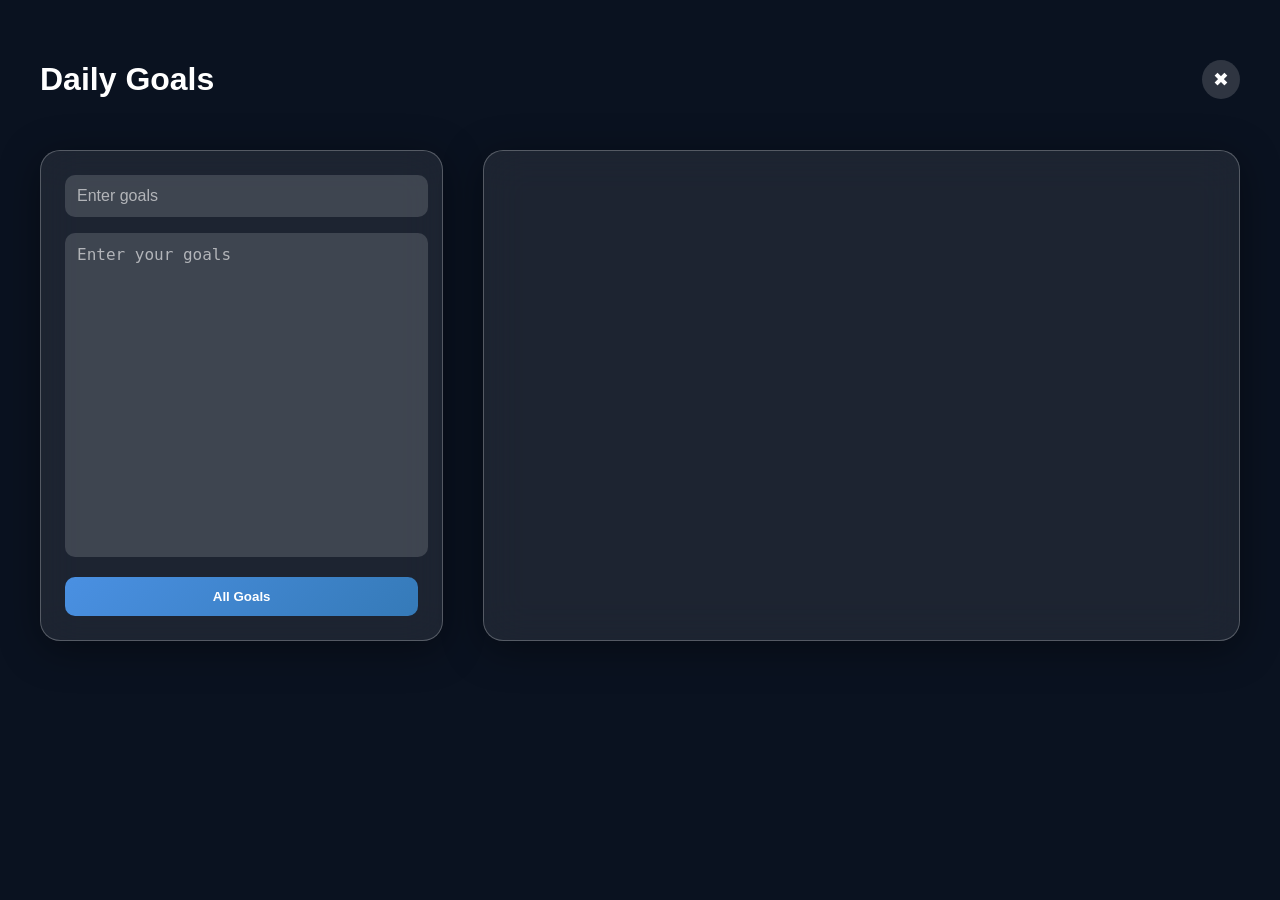
==== goals.html @ aaba25d2 "All UI done" ====
<!DOCTYPE html>
<html lang="en">

<head>
    <meta charset="UTF-8">
    <meta name="viewport" content="width=device-width, initial-scale=1.0">
    <title>Daily Goals</title>
    <link rel="stylesheet" href="./css/goals.css">
</head>

<body>
    <header>
        <h1>Daily Goals</h1>
        <button class="close-btn">✖</button>
    </header>

    <section class="goals-container">
        <!-- Left: Goal Form -->
        <div class="goal-form">
            <input type="text" id="goal-title" placeholder="Enter goals">
            <textarea id="goal-desc" placeholder="Enter your goals"></textarea>
            <button id="add-goal">All Goals</button>
        </div>

        <!-- Right: Goal List (empty for DOM updates) -->
        <div class="goal-list" id="goal-list"></div>
    </section>

    <script src="./js/goals.js"></script>
</body>

</html>
---- css/goals.css ----
body {
    font-family: "Inter", sans-serif;
    background: linear-gradient(180deg, #0a1220 100%, #213d6a 0%);
    color: #fff;
    margin: 0;
    padding: 40px;
}

header {
    display: flex;
    justify-content: space-between;
    align-items: center;
    margin-bottom: 30px;
}

h1 {
    font-size: 2rem;
    font-weight: 800;
}

.close-btn {
    background: rgba(255, 255, 255, 0.15);
    border: none;
    border-radius: 50%;
    padding: 8px 11px;
    font-size: 1.2rem;
    color: #fff;
    cursor: pointer;
    transition: background 0.3s;
}

.close-btn:hover {
    background: rgba(255, 255, 255, 0.3);
}

.goals-container {
    display: flex;
    gap: 40px;
    flex-wrap: wrap;
}

.goal-form {
    flex: 1;
    min-width: 320px;
    background: rgba(255, 255, 255, 0.08);
    border: 1px solid rgba(255, 255, 255, 0.25);
    backdrop-filter: blur(20px);
    border-radius: 20px;
    padding: 24px;
    box-shadow: 0 8px 40px rgba(0, 0, 0, 0.4);
}

.goal-form input,
.goal-form textarea {
    width: 96%;
    padding: 12px;
    margin-bottom: 16px;
    border: none;
    border-radius: 10px;
    background: rgba(255, 255, 255, 0.15);
    color: #fff;
    font-size: 1rem;
    outline: none;
}

.goal-form textarea {
    height: 300px;
    resize: none;
}

.goal-form input::placeholder,
.goal-form textarea::placeholder {
    color: rgba(255, 255, 255, 0.6);
}

.goal-form button {
    width: 100%;
    padding: 12px;
    border: none;
    border-radius: 10px;
    background: linear-gradient(135deg, #4a90e2, #357ab8);
    color: #fff;
    font-weight: 700;
    cursor: pointer;
    transition: background 0.3s, transform 0.2s;
}

.goal-form button:hover {
    background: linear-gradient(135deg, #357ab8, #4a90e2);
    transform: translateY(-2px);
}

.goal-list {
    flex: 2;
    min-width: 400px;
    background: rgba(255, 255, 255, 0.08);
    border: 1px solid rgba(255, 255, 255, 0.25);
    backdrop-filter: blur(20px);
    border-radius: 20px;
    padding: 24px;
    box-shadow: 0 8px 40px rgba(0, 0, 0, 0.4);
    overflow-y: auto;
}

/* @media (max-width: 768px) {
    body {
        padding: 20px;
    }

    .goals-container {
        flex-direction: column;
    }
} */
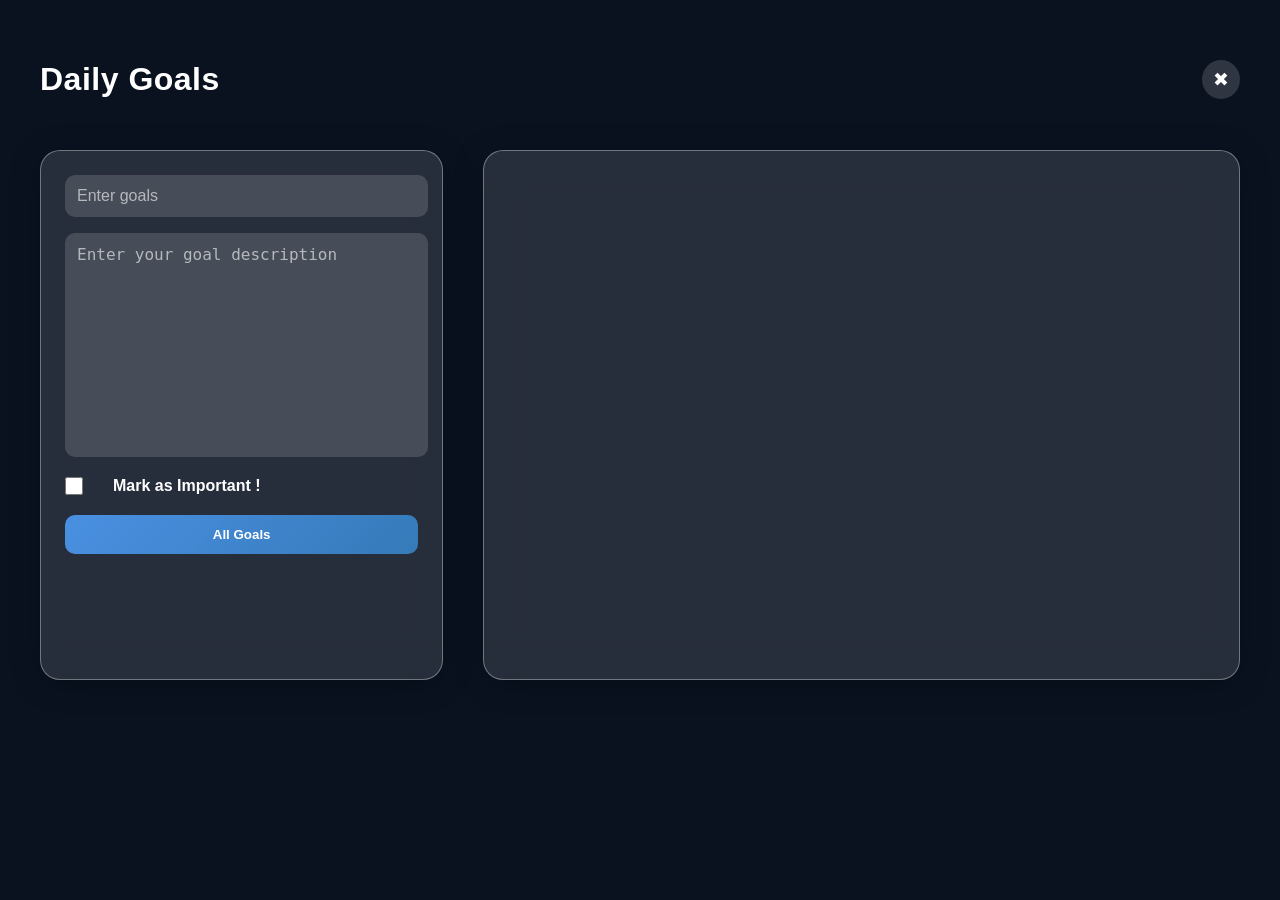
==== commit 67976976: "completed tasks js and some UI" ====
--- a/goals.html
+++ b/goals.html
@@ -15,15 +15,18 @@
     </header>
 
     <section class="goals-container">
-        <!-- Left: Goal Form -->
         <div class="goal-form">
             <input type="text" id="goal-title" placeholder="Enter goals">
-            <textarea id="goal-desc" placeholder="Enter your goals"></textarea>
+            <textarea id="goal-desc" placeholder="Enter your goal description"></textarea>
+            <label>
+                <input type="checkbox" id="important"> Mark as Important !
+            </label>
             <button id="add-goal">All Goals</button>
         </div>
 
-        <!-- Right: Goal List (empty for DOM updates) -->
-        <div class="goal-list" id="goal-list"></div>
+        <div class="goal-list" id="goal-list">
+
+        </div>
     </section>
 
     <script src="./js/goals.js"></script>
--- a/css/goals.css
+++ b/css/goals.css
@@ -1,6 +1,6 @@
 body {
     font-family: "Inter", sans-serif;
-    background: linear-gradient(180deg, #0a1220 100%, #213d6a 0%);
+    background: linear-gradient(180deg, #0a1220 100%, #16243b 0%);
     color: #fff;
     margin: 0;
     padding: 40px;
@@ -16,6 +16,7 @@
 h1 {
     font-size: 2rem;
     font-weight: 800;
+    letter-spacing: 0.5px;
 }
 
 .close-btn {
@@ -39,16 +40,30 @@
     flex-wrap: wrap;
 }
 
-.goal-form {
-    flex: 1;
+.goal-form,
+.goal-list {
     min-width: 320px;
-    background: rgba(255, 255, 255, 0.08);
-    border: 1px solid rgba(255, 255, 255, 0.25);
+    height: 480px;
+    background: rgba(255, 255, 255, 0.12);
+    border: 1px solid rgba(255, 255, 255, 0.35);
     backdrop-filter: blur(20px);
     border-radius: 20px;
     padding: 24px;
-    box-shadow: 0 8px 40px rgba(0, 0, 0, 0.4);
-}
+    box-shadow: 0 4px 30px rgba(0, 0, 0, 0.25);
+    overflow-y: auto;
+    scroll-behavior: smooth;
+}
+
+.goal-form {
+    flex: 1;
+    min-width: 280px;
+}
+
+.goal-list {
+    flex: 2;
+    min-width: 400px;
+}
+
 
 .goal-form input,
 .goal-form textarea {
@@ -64,8 +79,10 @@
 }
 
 .goal-form textarea {
-    height: 300px;
     resize: none;
+    height: 200px;
+    overflow-y: auto;
+    word-wrap: break-word;
 }
 
 .goal-form input::placeholder,
@@ -73,6 +90,25 @@
     color: rgba(255, 255, 255, 0.6);
 }
 
+.goal-form label {
+    display: flex;
+    align-items: center;
+    gap: 30px;
+    margin-bottom: 20px;
+    color: #fff;
+    font-weight: 600;
+    cursor: pointer;
+}
+
+.goal-form input[type="checkbox"] {
+    width: 18px;
+    height: 18px;
+    margin: 0;
+    flex-shrink: 0;
+    cursor: pointer;
+    accent-color: #4a90e2;
+}
+
 .goal-form button {
     width: 100%;
     padding: 12px;
@@ -90,24 +126,104 @@
     transform: translateY(-2px);
 }
 
-.goal-list {
-    flex: 2;
-    min-width: 400px;
-    background: rgba(255, 255, 255, 0.08);
-    border: 1px solid rgba(255, 255, 255, 0.25);
-    backdrop-filter: blur(20px);
-    border-radius: 20px;
-    padding: 24px;
-    box-shadow: 0 8px 40px rgba(0, 0, 0, 0.4);
-    overflow-y: auto;
-}
+.goal-item {
+    display: flex;
+    justify-content: space-between;
+    align-items: center;
+    gap: 1rem;
+    background: rgba(255, 255, 255, 0.15);
+    border-radius: 12px;
+    padding: 12px 16px;
+    margin-bottom: 12px;
+    transition: transform 0.2s, background 0.3s;
+    overflow-wrap: break-word;
+    word-break: break-word;
+    white-space: normal;
+}
+
+.goal-item>div:first-child {
+    flex: 1;
+}
+
+.goal-item>div:last-child {
+    display: flex;
+    flex-direction: row;
+    gap: 0.5rem;
+}
+
+.goal-item:hover {
+    transform: translateY(-3px);
+    background: rgba(255, 255, 255, 0.25);
+}
+
+.goal-item.important {
+    border-left: 4px solid #ffcc00;
+}
+
+.goal-item button {
+    background: rgba(255, 255, 255, 0.25);
+    border: none;
+    border-radius: 8px;
+    padding: 8px 12px;
+    color: #fff;
+    font-weight: 600;
+    cursor: pointer;
+    transition: background 0.3s;
+}
+
+.goal-item button:hover {
+    background: rgba(255, 255, 255, 0.4);
+}
+
+.goal-item.done {
+    opacity: 0.6;
+}
+
+.goal-item.done h3,
+.goal-item.done p {
+    text-decoration: line-through;
+    text-decoration-thickness: 3px;
+    font-weight: 700;
+}
+
+.goal-actions {
+    display: flex;
+    gap: 12px;
+    align-items: center;
+}
+
+.goal-actions i {
+    cursor: pointer;
+    font-size: 18px;
+    transition: color 0.2s ease, transform 0.2s ease;
+}
+
+.fa-check {
+    color: #28a745;
+}
+
+.fa-pen {
+    color: #4a90e2;
+}
+
+.fa-trash {
+    color: #e74c3c;
+}
+
+.goal-actions i:hover {
+    transform: scale(1.2);
+    filter: brightness(1.3);
+}
+
+
+
 
 /* @media (max-width: 768px) {
     body {
         padding: 20px;
     }
 
-    .goals-container {
+    .goal-wrapper {
         flex-direction: column;
     }
 } */
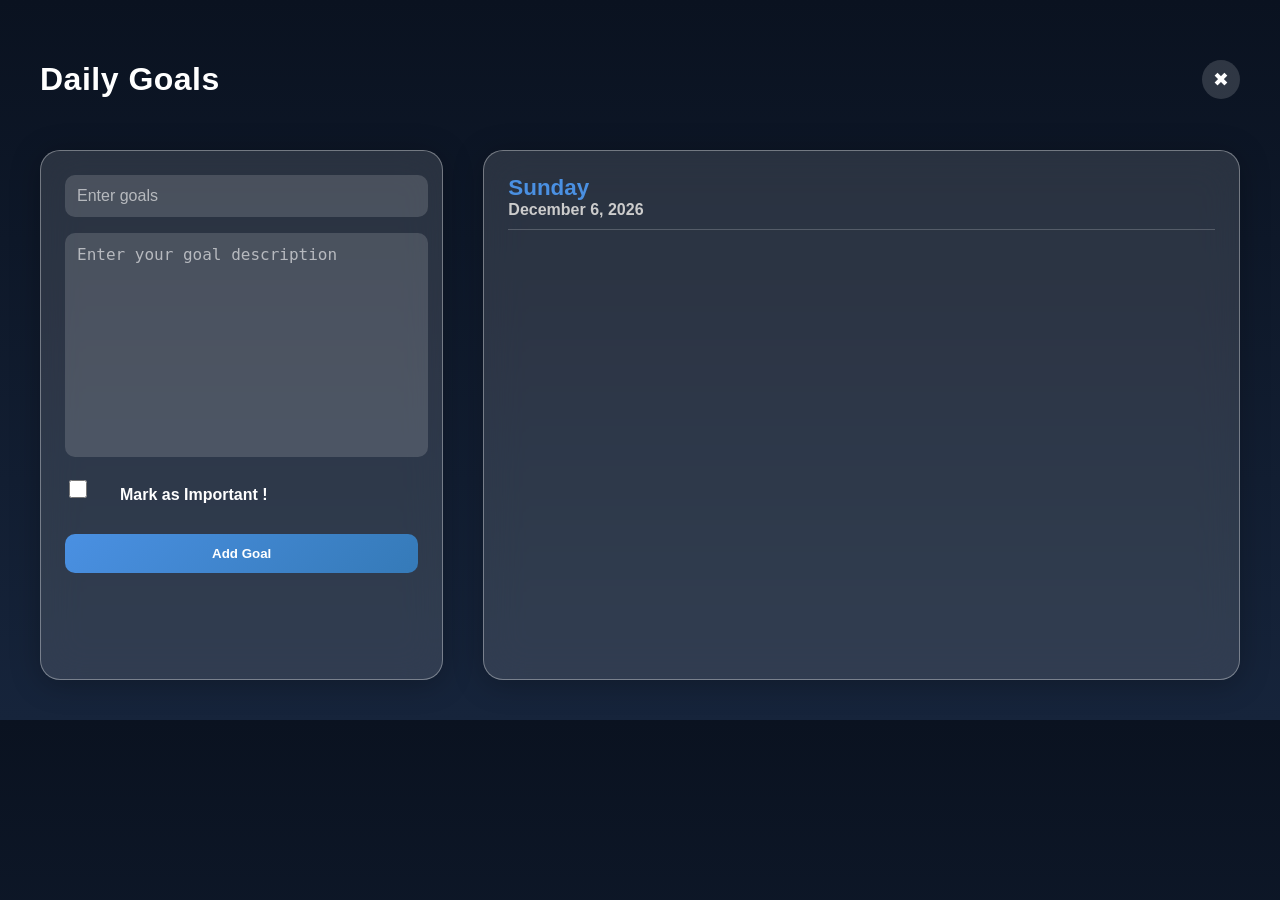
==== commit 9e1dd92e: "task and goal done" ====
--- a/goals.html
+++ b/goals.html
@@ -6,6 +6,7 @@
     <meta name="viewport" content="width=device-width, initial-scale=1.0">
     <title>Daily Goals</title>
     <link rel="stylesheet" href="./css/goals.css">
+    <link rel="stylesheet" href="https://cdnjs.cloudflare.com/ajax/libs/font-awesome/6.5.0/css/all.min.css">
 </head>
 
 <body>
@@ -21,12 +22,20 @@
             <label>
                 <input type="checkbox" id="important"> Mark as Important !
             </label>
-            <button id="add-goal">All Goals</button>
+            <div class="btn-group">
+                <button id="add-goal">Add Goal</button>
+                <button id="cancel-edit">Cancel</button>
+            </div>
         </div>
 
-        <div class="goal-list" id="goal-list">
 
+        <div class="goal-panel">
+            <div id="date-header" class="date-header"></div>
+            <div class="goal-list" id="goal-list"></div>
         </div>
+
+
+
     </section>
 
     <script src="./js/goals.js"></script>
--- a/css/goals.css
+++ b/css/goals.css
@@ -1,6 +1,6 @@
 body {
     font-family: "Inter", sans-serif;
-    background: linear-gradient(180deg, #0a1220 100%, #16243b 0%);
+    background: linear-gradient(180deg, #0a1220 0%, #16243b 100%);
     color: #fff;
     margin: 0;
     padding: 40px;
@@ -41,7 +41,7 @@
 }
 
 .goal-form,
-.goal-list {
+.goal-panel {
     min-width: 320px;
     height: 480px;
     background: rgba(255, 255, 255, 0.12);
@@ -59,11 +59,17 @@
     min-width: 280px;
 }
 
-.goal-list {
+.goal-panel {
     flex: 2;
     min-width: 400px;
-}
-
+    display: flex;
+    flex-direction: column;
+}
+
+.goal-list {
+    flex: 1;
+    overflow-y: auto;
+}
 
 .goal-form input,
 .goal-form textarea {
@@ -81,8 +87,6 @@
 .goal-form textarea {
     resize: none;
     height: 200px;
-    overflow-y: auto;
-    word-wrap: break-word;
 }
 
 .goal-form input::placeholder,
@@ -95,7 +99,6 @@
     align-items: center;
     gap: 30px;
     margin-bottom: 20px;
-    color: #fff;
     font-weight: 600;
     cursor: pointer;
 }
@@ -103,10 +106,14 @@
 .goal-form input[type="checkbox"] {
     width: 18px;
     height: 18px;
-    margin: 0;
-    flex-shrink: 0;
-    cursor: pointer;
     accent-color: #4a90e2;
+}
+
+.btn-group {
+    display: flex;
+    flex-direction: column;
+    gap: 8px;
+    margin-top: 15px;
 }
 
 .goal-form button {
@@ -124,6 +131,20 @@
 .goal-form button:hover {
     background: linear-gradient(135deg, #357ab8, #4a90e2);
     transform: translateY(-2px);
+}
+
+#cancel-edit {
+    display: none;
+    background: #e74c3c;
+    color: white;
+    border: none;
+    padding: 12px;
+    border-radius: 10px;
+    cursor: pointer;
+}
+
+#cancel-edit:hover {
+    background: #c0392b;
 }
 
 .goal-item {
@@ -136,19 +157,6 @@
     padding: 12px 16px;
     margin-bottom: 12px;
     transition: transform 0.2s, background 0.3s;
-    overflow-wrap: break-word;
-    word-break: break-word;
-    white-space: normal;
-}
-
-.goal-item>div:first-child {
-    flex: 1;
-}
-
-.goal-item>div:last-child {
-    display: flex;
-    flex-direction: row;
-    gap: 0.5rem;
 }
 
 .goal-item:hover {
@@ -160,21 +168,6 @@
     border-left: 4px solid #ffcc00;
 }
 
-.goal-item button {
-    background: rgba(255, 255, 255, 0.25);
-    border: none;
-    border-radius: 8px;
-    padding: 8px 12px;
-    color: #fff;
-    font-weight: 600;
-    cursor: pointer;
-    transition: background 0.3s;
-}
-
-.goal-item button:hover {
-    background: rgba(255, 255, 255, 0.4);
-}
-
 .goal-item.done {
     opacity: 0.6;
 }
@@ -182,8 +175,8 @@
 .goal-item.done h3,
 .goal-item.done p {
     text-decoration: line-through;
-    text-decoration-thickness: 3px;
-    font-weight: 700;
+    text-decoration-thickness: 2px;
+    font-weight: 600;
 }
 
 .goal-actions {
@@ -215,15 +208,25 @@
     filter: brightness(1.3);
 }
 
-
-
-
-/* @media (max-width: 768px) {
-    body {
-        padding: 20px;
-    }
-
-    .goal-wrapper {
-        flex-direction: column;
-    }
-} */+.date-header {
+    font-size: 1.2rem;
+    font-weight: 700;
+    color: #4a90e2;
+    margin-bottom: 15px;
+}
+
+.date-header .day {
+    font-size: 1.4rem;
+    font-weight: 800;
+}
+
+.date-header .date {
+    font-size: 1rem;
+    color: #ccc;
+}
+
+.date-header hr {
+    border: none;
+    border-top: 1px solid rgba(255, 255, 255, 0.2);
+    margin: 10px 0;
+}
